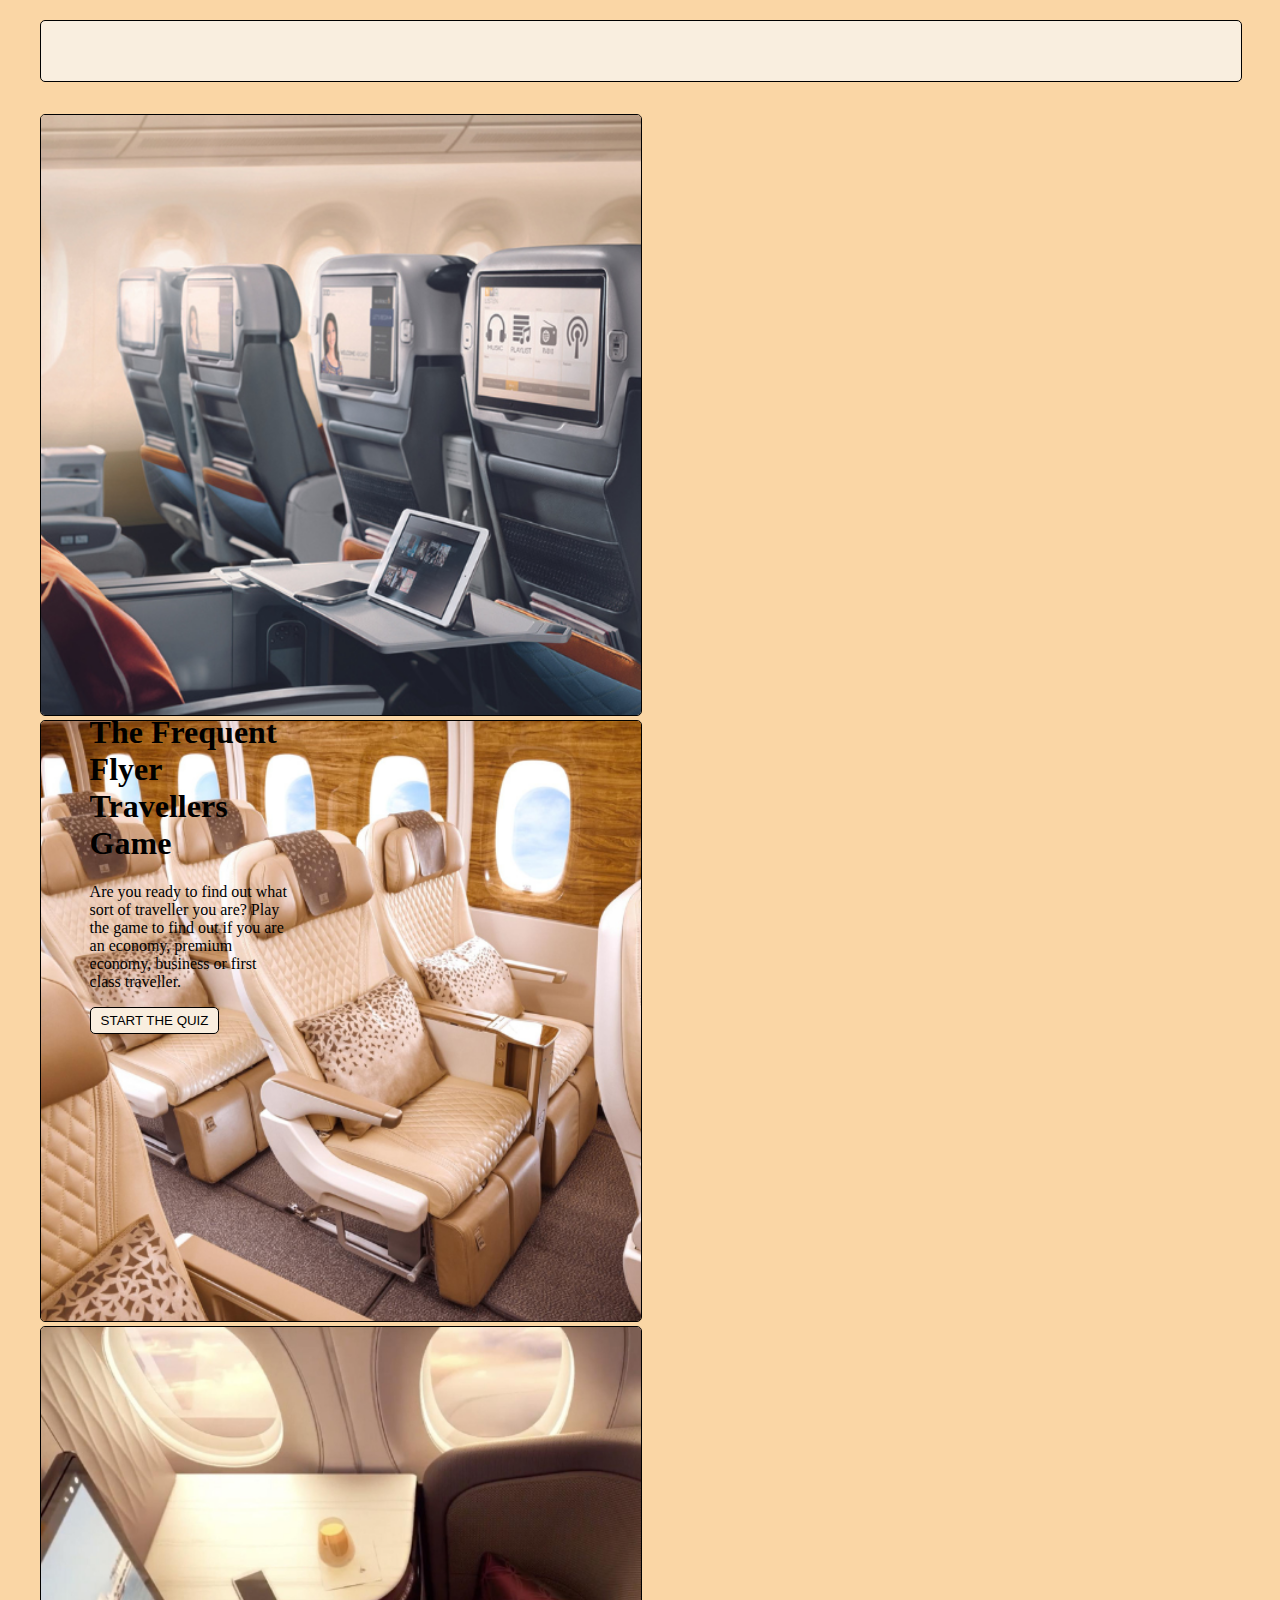
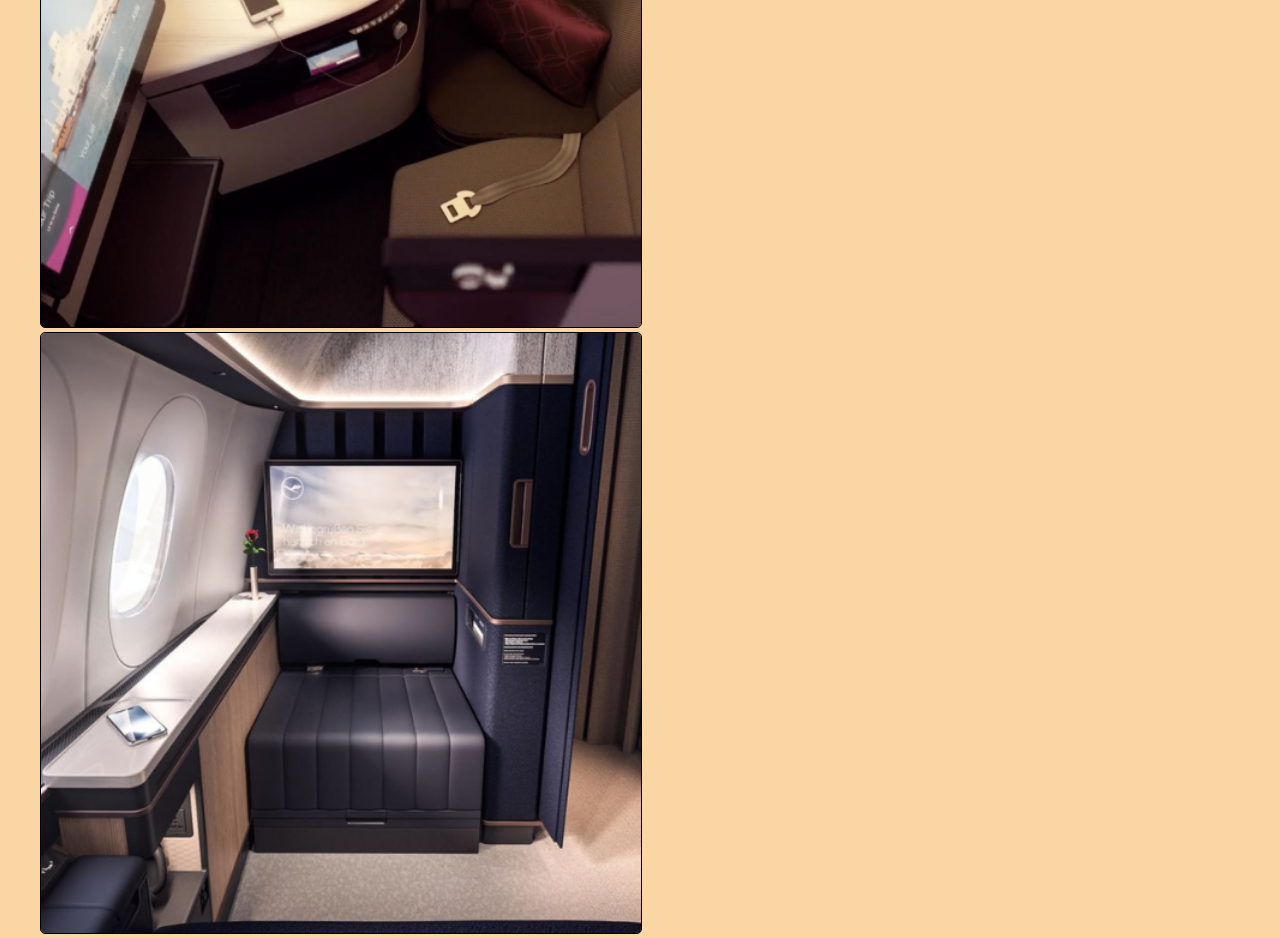
==== index.html @ 896db69a "trying to align the start button to stay inside the plane window and to stay there when screen sizes" ====
<!DOCTYPE html>
<html lang="en">

<head>
    <meta charset="UTF-8">
    <meta http-equiv="X-UA-Compatible" content="IE=edge">
    <meta name="viewport" content="width=device-width, initial-scale=1.0">
    <link rel="stylesheet" href="https://cdn.jsdelivr.net/npm/bootstrap@4.2.1/dist/css/bootstrap.min.css"
        integrity="sha384-GJzZqFGwb1QTTN6wy59ffF1BuGJpLSa9DkKMp0DgiMDm4iYMj70gZWKYbI706tWS" crossorigin="anonymous">
    <link rel="stylesheet" href="./assets/css/style.css">
    <title>Frequent Flyer Game</title>
</head>

<body>

    <header>
        <div class="menu-container"></div>
    </header>

    <section>
        <div class="mainSection row g-6">
            <!-- Left image box -->
            <div class="image-grid row g-6">
                <div class="col-6">
                    <div class="p-2"><img class="flyer-img" src="./assets/images/economy.png" alt=""></div>
                </div>

                <div class="col-6">
                    <div class="p-2"><img class="flyer-img" src="./assets/images/p-economy.png" alt=""></div>
                </div>

                <div class="col-6">
                    <div class="p-2"><img class="flyer-img" src="./assets/images/business.png" alt=""></div>
                </div>

                <div class="col-6">
                    <div class="p-2"><img class="flyer-img" src="./assets/images/first.png" alt=""></div>
                </div>
            </div>

            <!-- Right content box -->
            <div class="right-container col-6">
                <h1> The Frequent Flyer Travellers Game</h1>
                <p> Are you ready to find out what sort of traveller you are? Play the game to find out if you are an
                    economy, premium economy, business or first class traveller.</p>
                <button onclick="window.location.href=' " class="startGame"> START THE QUIZ </button>
            </div>
        </div>
    </section>

    <script src="./assets/js/script.js"> </script>
</body>

</html>
---- assets/css/style.css ----
/* create a color var to use as a golobal color */


:root{
    --offwhite: rgb(249, 238, 223);
    --brown: #472F2B;
}

header {
    margin-top: 20px;
    height: 60px;
    width: 95%;
    margin-left: 2.5%;
    background-color: var(--offwhite);
    border: solid 1px;
    border-radius: 5px;
}

body{
    background-color:#FAD6A5;
}



.mainSection {
    width: 100%;
    height: 100%;
    margin: 2.5%;
}

.image-grid {
    width: 600px;
    height: 400px;
}

.flyer-img {
    width: 100%;
    height: 100%;
    border: solid 1px;
    border-radius: 5px;
}

.right-container {
    width: 200px;
    height: 400px;
    margin-top: 200px;
    margin-left: 50px;

}

button{
    background-color: var(--offwhite);
    border-radius: 5px;
    padding: 5px 10px 5px 10px;
    border: solid 1px;
}
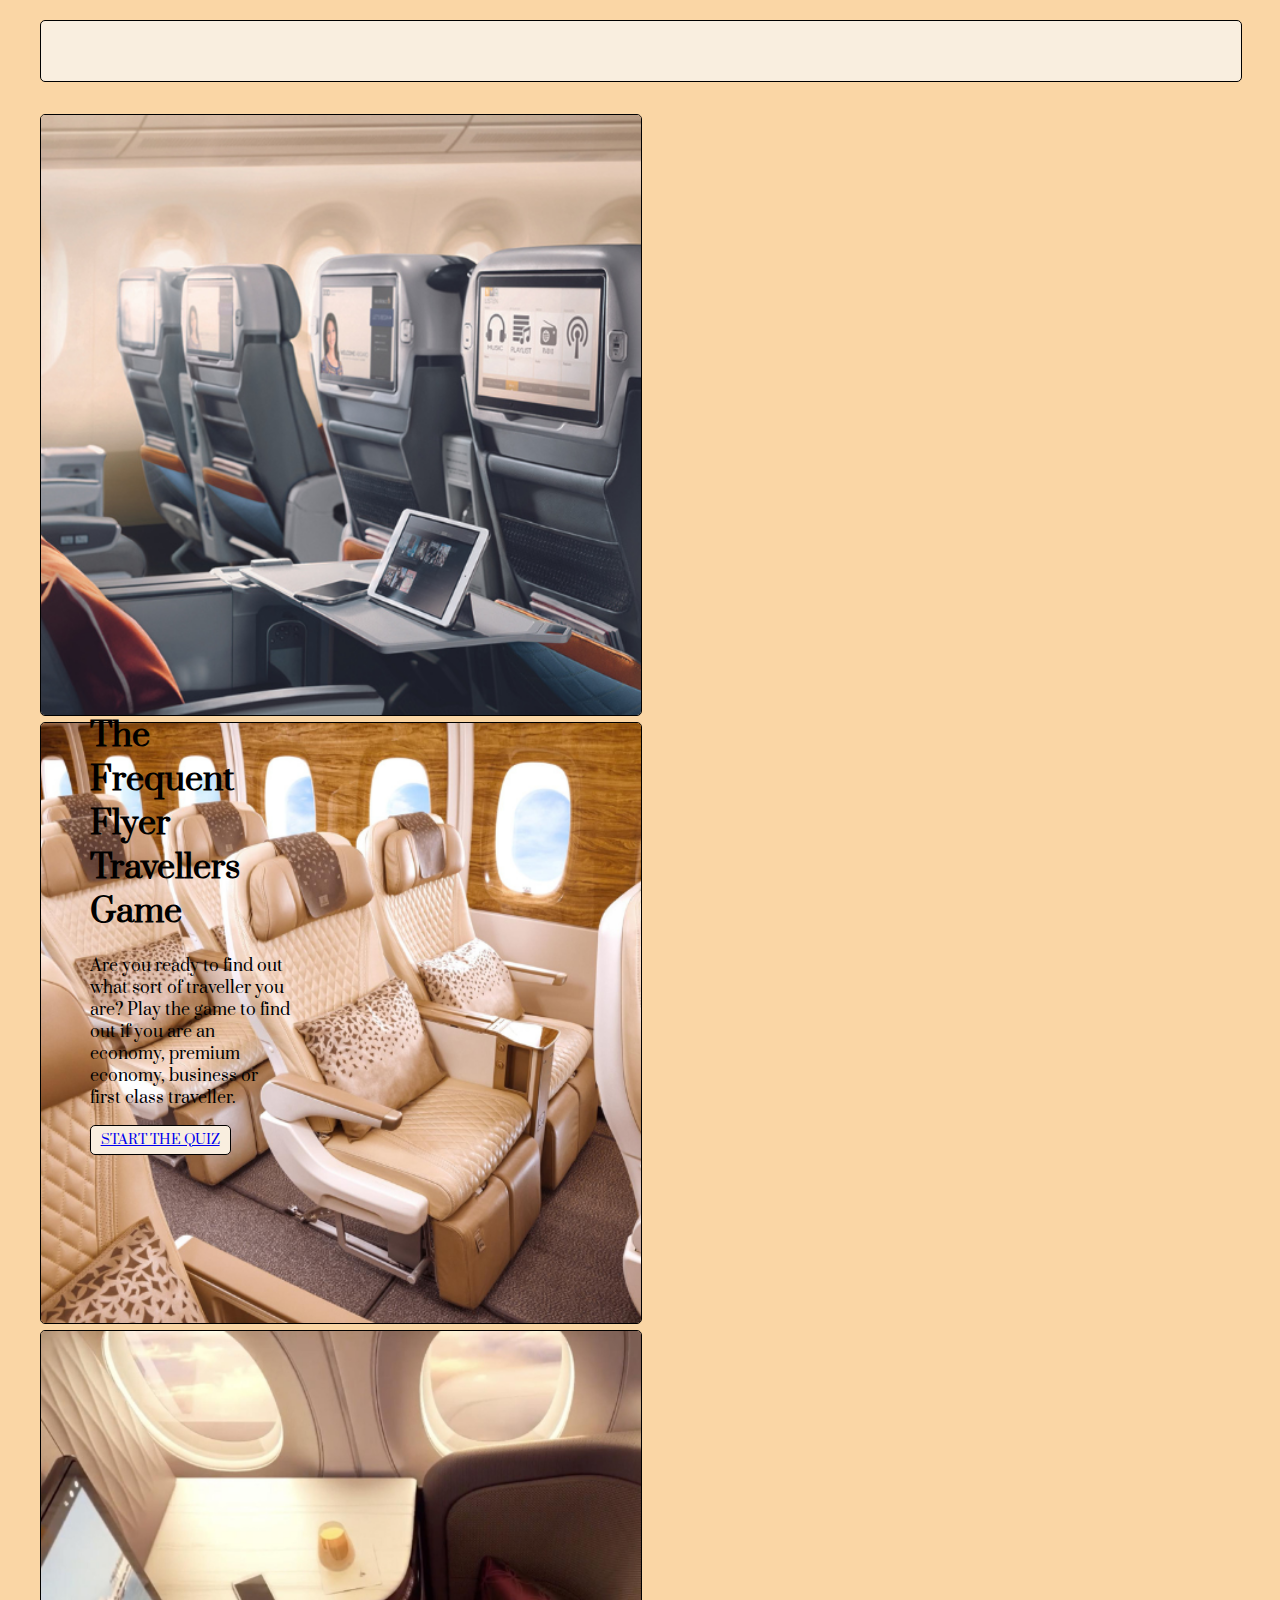
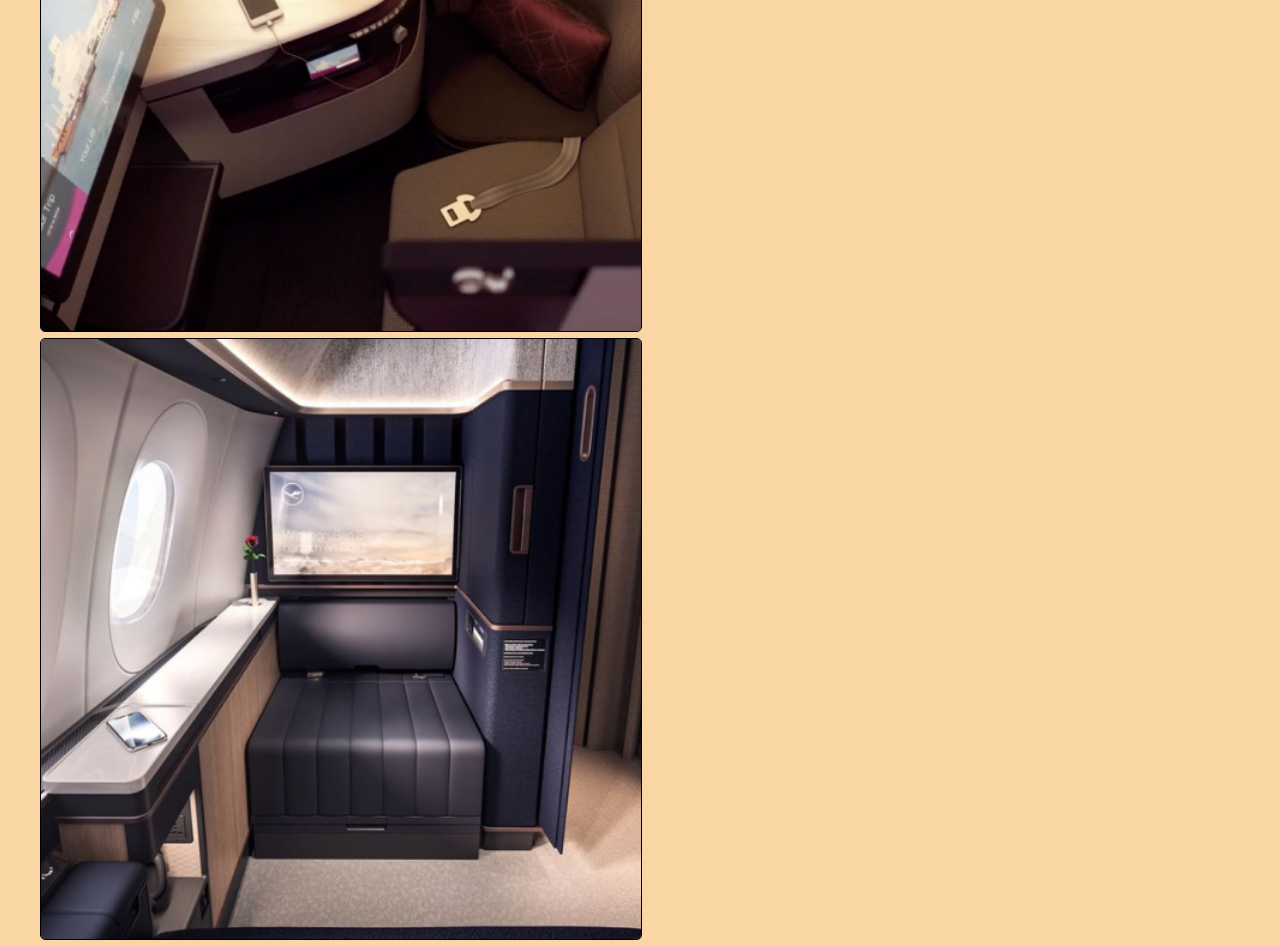
==== commit 3ef6106f: "added styling and logo and bootstrap for header" ====
--- a/index.html
+++ b/index.html
@@ -7,6 +7,9 @@
     <meta name="viewport" content="width=device-width, initial-scale=1.0">
     <link rel="stylesheet" href="https://cdn.jsdelivr.net/npm/bootstrap@4.2.1/dist/css/bootstrap.min.css"
         integrity="sha384-GJzZqFGwb1QTTN6wy59ffF1BuGJpLSa9DkKMp0DgiMDm4iYMj70gZWKYbI706tWS" crossorigin="anonymous">
+    <link rel="preconnect" href="https://fonts.googleapis.com">
+    <link rel="preconnect" href="https://fonts.gstatic.com" crossorigin>
+    <link href="https://fonts.googleapis.com/css2?family=Prata&display=swap" rel="stylesheet">
     <link rel="stylesheet" href="./assets/css/style.css">
     <title>Frequent Flyer Game</title>
 </head>
@@ -43,7 +46,7 @@
                 <h1> The Frequent Flyer Travellers Game</h1>
                 <p> Are you ready to find out what sort of traveller you are? Play the game to find out if you are an
                     economy, premium economy, business or first class traveller.</p>
-                <button onclick="window.location.href=' " class="startGame"> START THE QUIZ </button>
+                <button class="startGame"> <a href="quiz.html">START THE QUIZ</a> </button>
             </div>
         </div>
     </section>
--- a/assets/css/style.css
+++ b/assets/css/style.css
@@ -1,5 +1,6 @@
-/* create a color var to use as a golobal color */
-
+*{
+    font-family: 'Prata', serif;
+}
 
 :root{
     --offwhite: rgb(249, 238, 223);
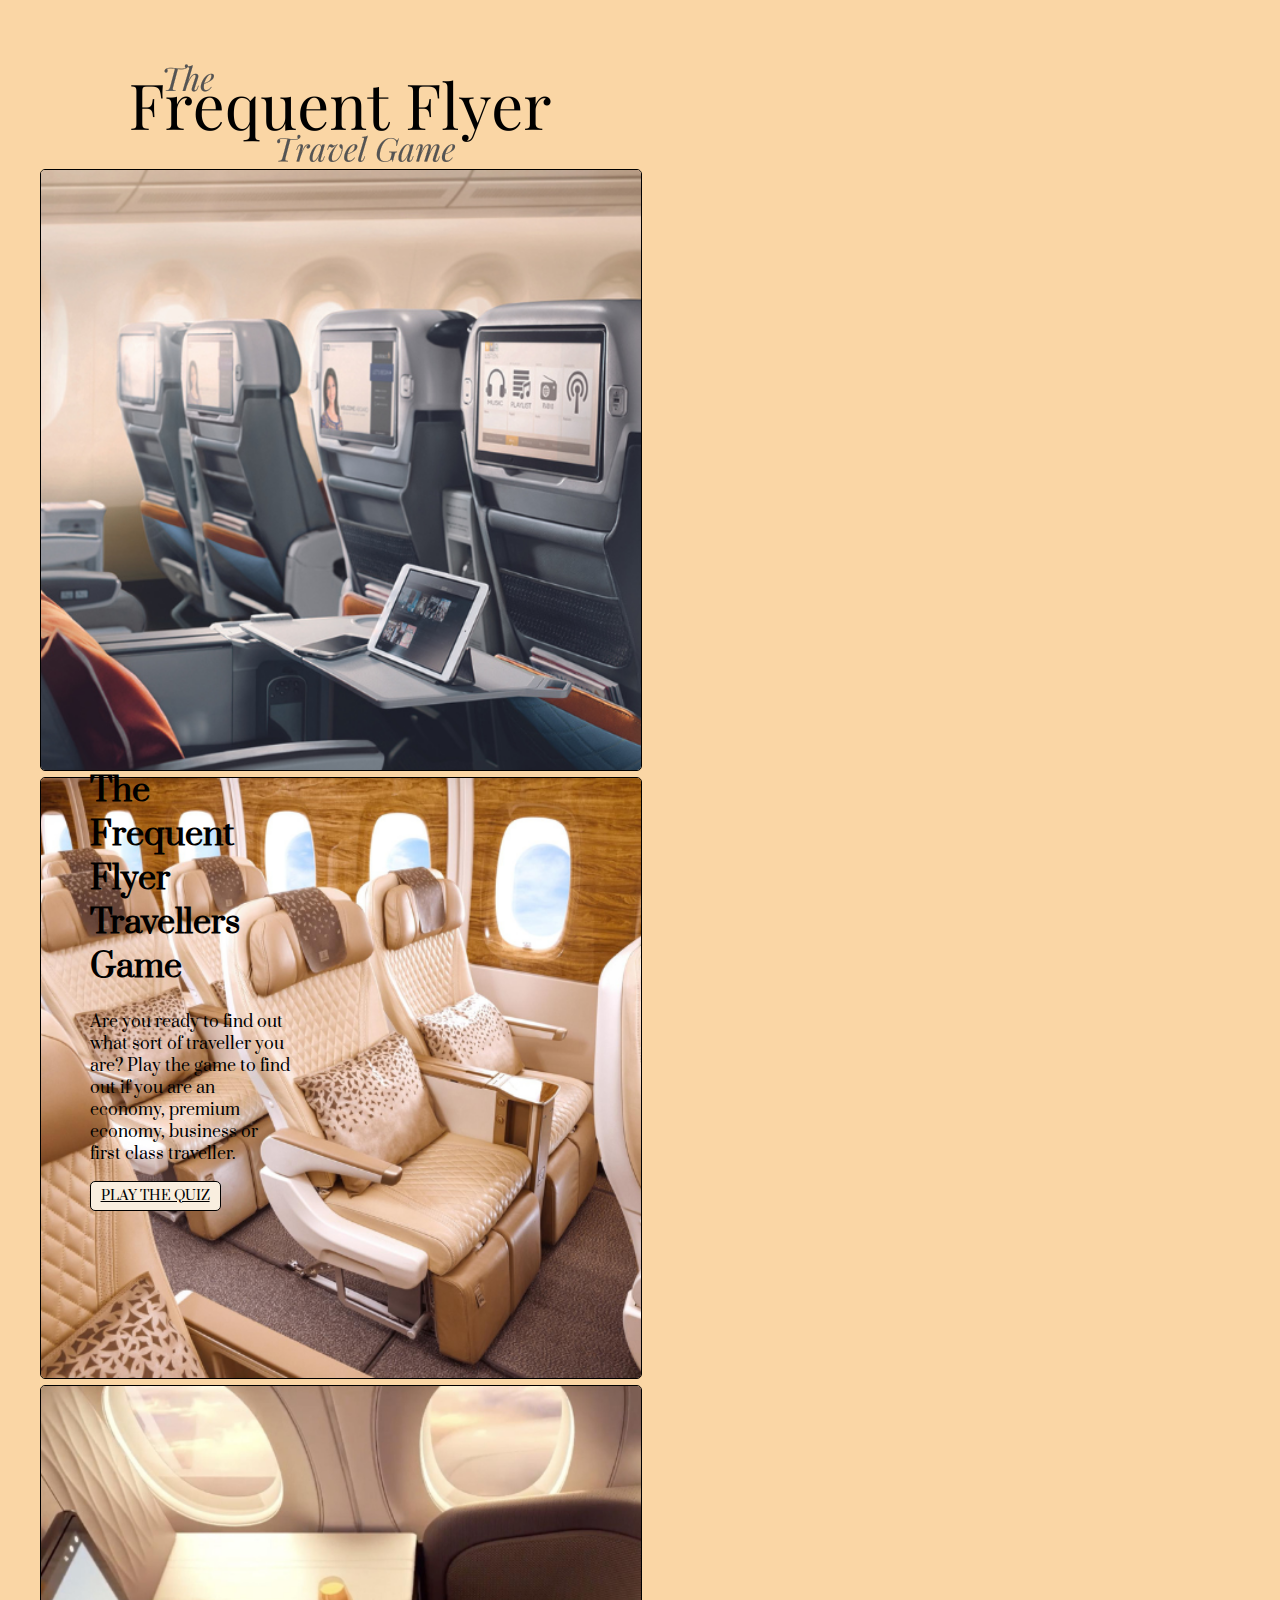
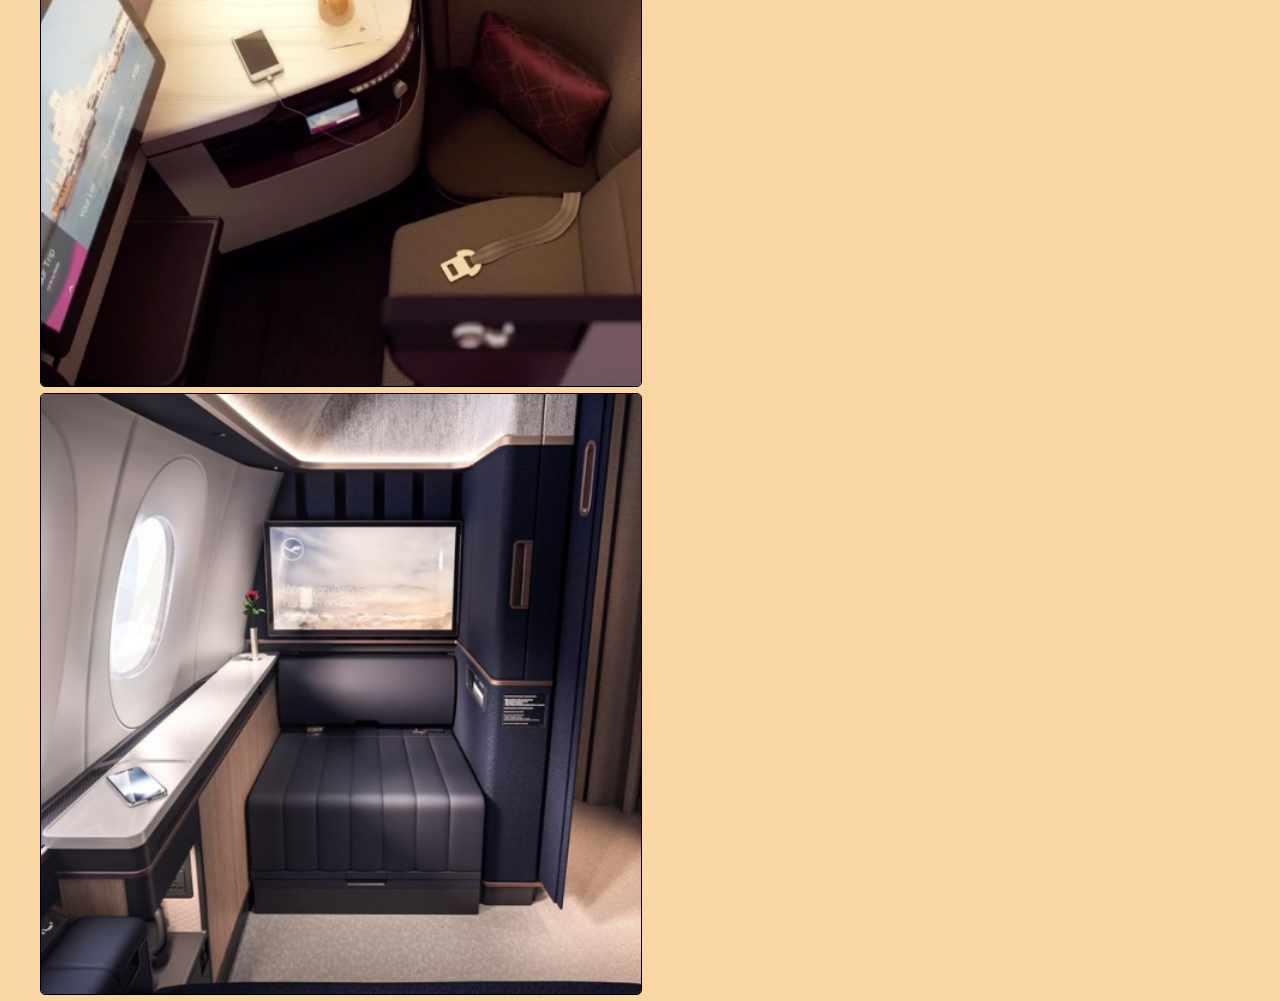
==== commit 09c06d83: "trying to use media query to make success1,2,3,4 larger when min screen width is 1000px" ====
--- a/index.html
+++ b/index.html
@@ -16,8 +16,14 @@
 
 <body>
 
-    <header>
-        <div class="menu-container"></div>
+    <header class="container-fluid mx-auto">
+        <div class="row align-items-center justify-content-center">
+            
+            <div class="col-12 col-sm-4 text-center">
+                <img src="./assets/images/Frequent Flyer-2.png" alt="Image" class="img-fluid logo">
+            </div>
+           
+        </div>
     </header>
 
     <section>
@@ -46,7 +52,7 @@
                 <h1> The Frequent Flyer Travellers Game</h1>
                 <p> Are you ready to find out what sort of traveller you are? Play the game to find out if you are an
                     economy, premium economy, business or first class traveller.</p>
-                <button class="startGame"> <a href="quiz.html">START THE QUIZ</a> </button>
+                <button class="startGame"> <a href="quiz.html">PLAY THE QUIZ</a> </button>
             </div>
         </div>
     </section>
--- a/assets/css/style.css
+++ b/assets/css/style.css
@@ -8,20 +8,29 @@
 }
 
 header {
-    margin-top: 20px;
+    position: relative;
+    top: -20px;
     height: 60px;
     width: 95%;
     margin-left: 2.5%;
-    background-color: var(--offwhite);
-    border: solid 1px;
-    border-radius: 5px;
-}
+    padding-left: 50px;
+    padding-right: 50px;
+    z-index: 1;
+    margin-bottom: 8%;
+  }
+
 
 body{
     background-color:#FAD6A5;
 }
 
+a {
+    color: black;
+  }
 
+  a:hover {
+    color: black;
+  }
 
 .mainSection {
     width: 100%;
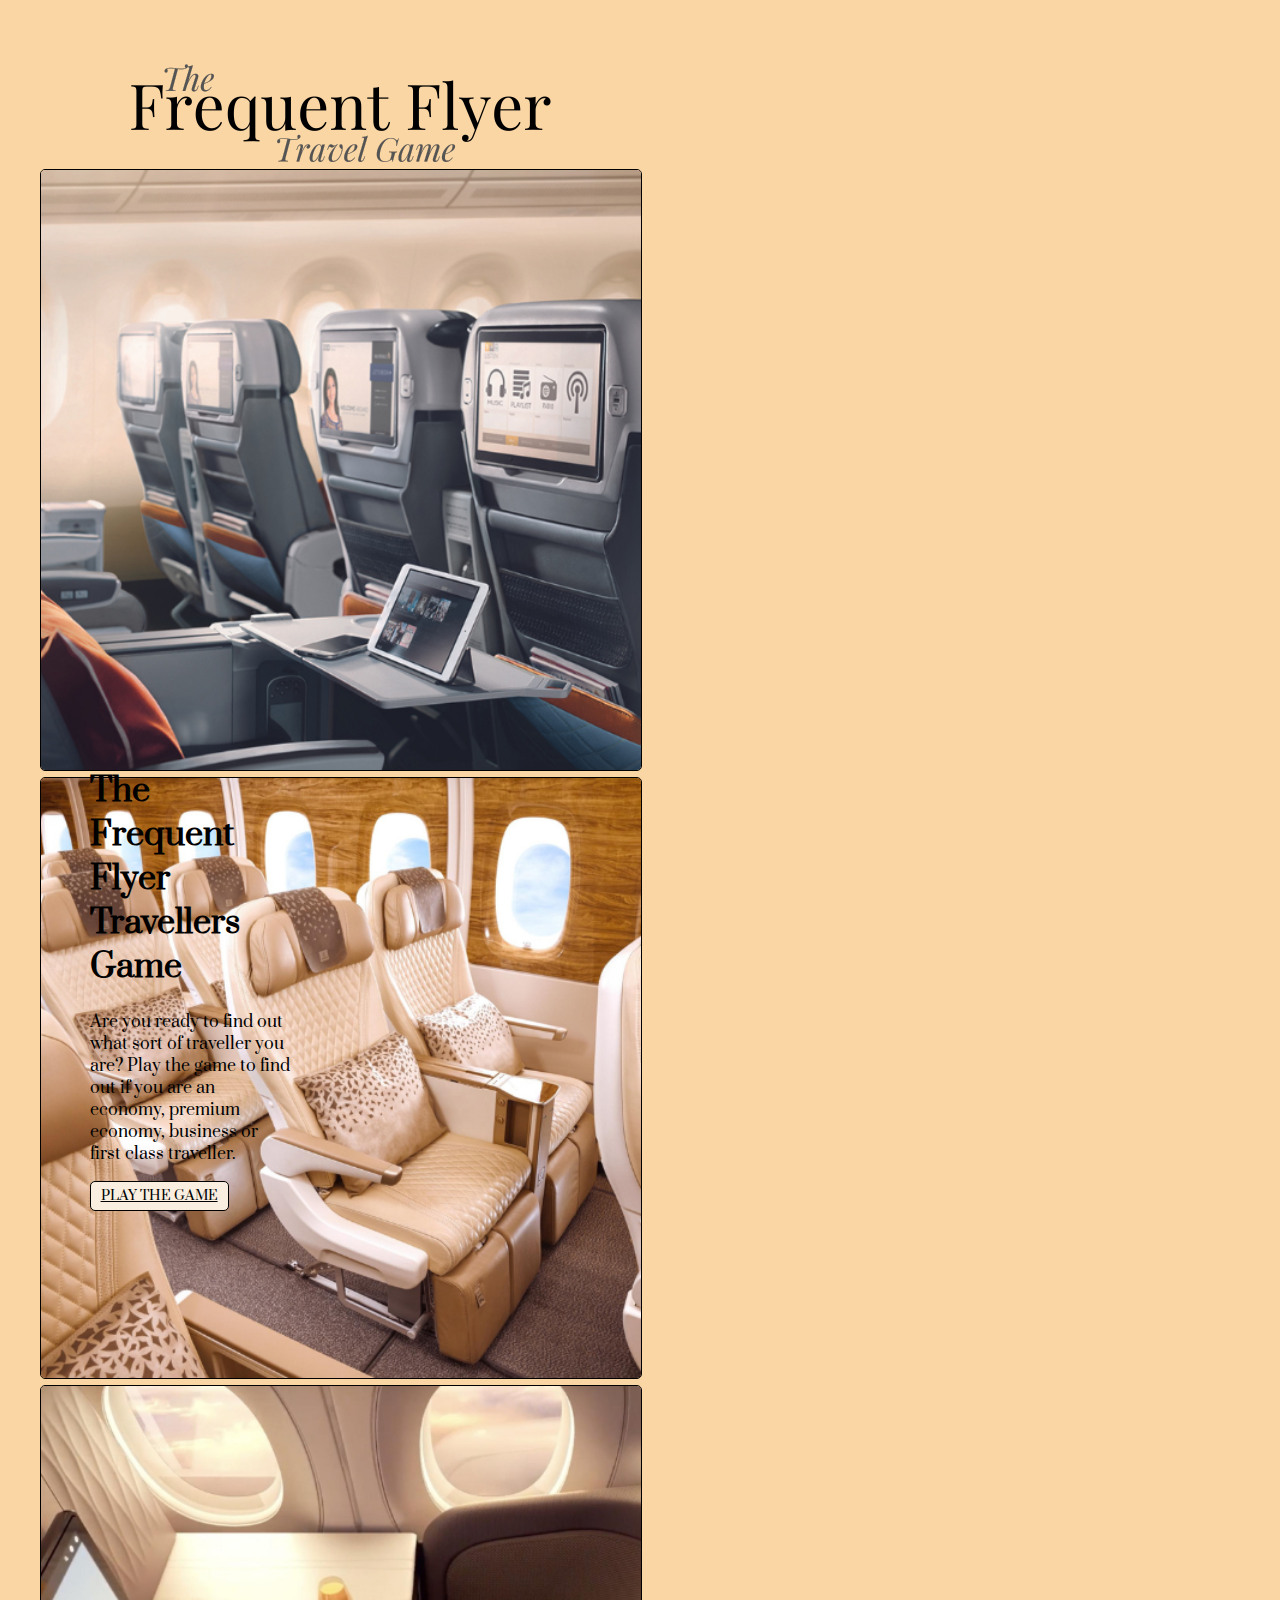
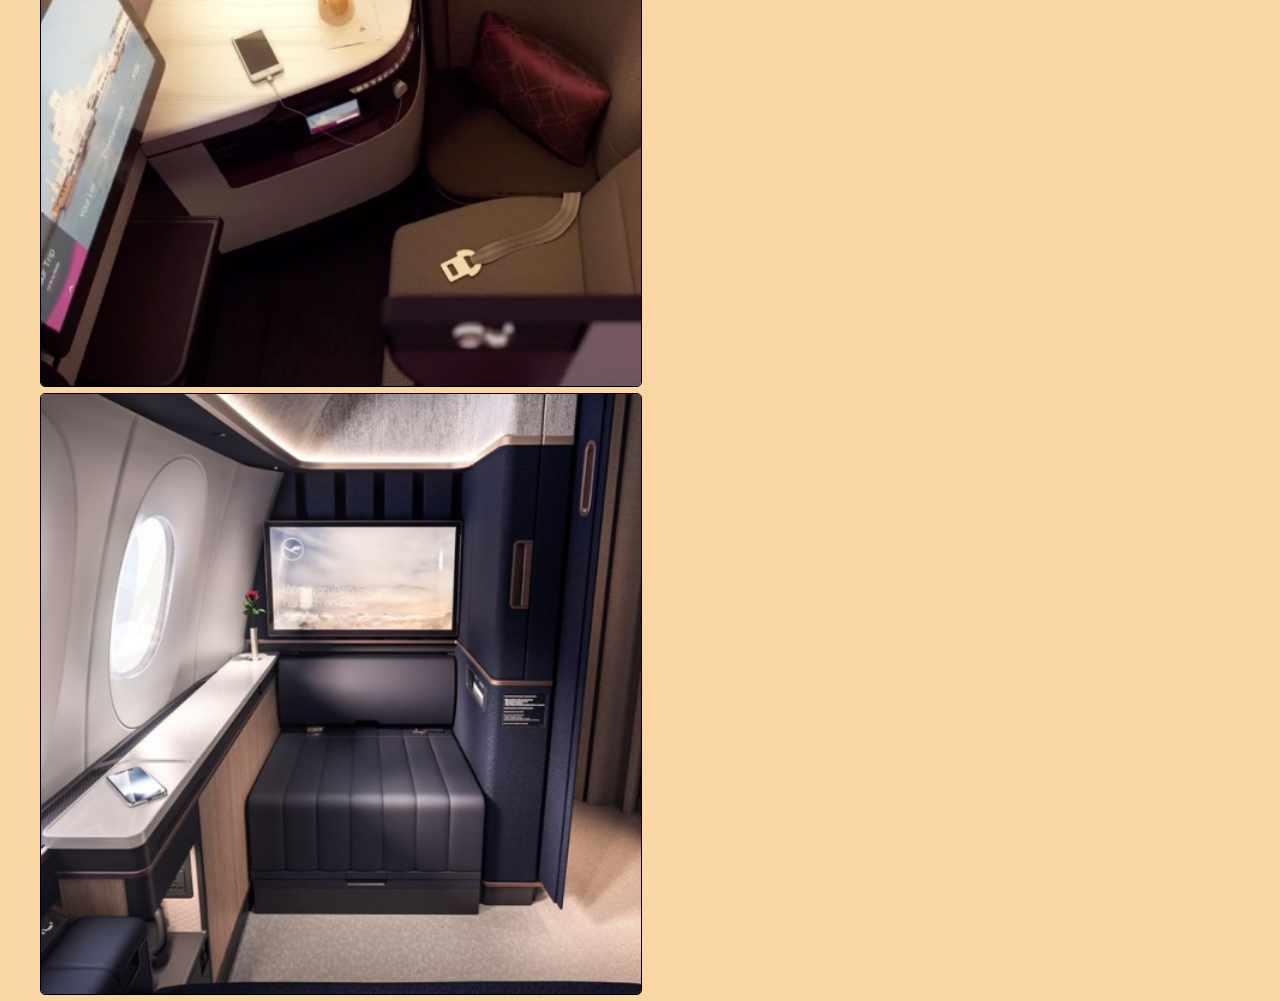
==== commit 254c2921: "fixed spacing for header on small media screen" ====
--- a/index.html
+++ b/index.html
@@ -16,20 +16,20 @@
 
 <body>
 
-    <header class="container-fluid mx-auto">
-        <div class="row align-items-center justify-content-center">
+    <header class="container-fluid mx-auto justify-content-center">
+        <div class="row header-div align-items-center justify-content-center">
             
-            <div class="col-12 col-sm-4 text-center">
-                <img src="./assets/images/Frequent Flyer-2.png" alt="Image" class="img-fluid logo">
+            <div class="col-md-6 col-sm-6 text-center justify-content-center">
+                <img class="img-fluid logo" src="./assets/images/Frequent Flyer-2.png" alt="Image" >
             </div>
            
         </div>
     </header>
 
     <section>
-        <div class="mainSection row g-6">
+        <div class="mainSection row g-6 justify-content-center">
             <!-- Left image box -->
-            <div class="image-grid row g-6">
+            <div class="image-grid row g-6 ">
                 <div class="col-6">
                     <div class="p-2"><img class="flyer-img" src="./assets/images/economy.png" alt=""></div>
                 </div>
@@ -48,11 +48,11 @@
             </div>
 
             <!-- Right content box -->
-            <div class="right-container col-6">
-                <h1> The Frequent Flyer Travellers Game</h1>
+            <div class="right-container col-10 col-lg-6">
+                <h1> <h1> The Frequent Flyer <span class="narrow"></span> Travellers Game</h1></h1>
                 <p> Are you ready to find out what sort of traveller you are? Play the game to find out if you are an
                     economy, premium economy, business or first class traveller.</p>
-                <button class="startGame"> <a href="quiz.html">PLAY THE QUIZ</a> </button>
+                <button class="startGame"> <a href="quiz.html">PLAY THE GAME</a> </button>
             </div>
         </div>
     </section>
--- a/assets/css/style.css
+++ b/assets/css/style.css
@@ -1,8 +1,8 @@
-*{
+* {
     font-family: 'Prata', serif;
 }
 
-:root{
+:root {
     --offwhite: rgb(249, 238, 223);
     --brown: #472F2B;
 }
@@ -17,20 +17,20 @@
     padding-right: 50px;
     z-index: 1;
     margin-bottom: 8%;
-  }
+}
 
 
-body{
-    background-color:#FAD6A5;
+body {
+    background-color: #FAD6A5;
 }
 
 a {
     color: black;
-  }
+}
 
-  a:hover {
+a:hover {
     color: black;
-  }
+}
 
 .mainSection {
     width: 100%;
@@ -50,6 +50,7 @@
     border-radius: 5px;
 }
 
+
 .right-container {
     width: 200px;
     height: 400px;
@@ -58,9 +59,74 @@
 
 }
 
-button{
+button {
     background-color: var(--offwhite);
     border-radius: 5px;
     padding: 5px 10px 5px 10px;
     border: solid 1px;
+}
+
+/* responsive sizing */
+
+@media (max-width: 1000px) {
+    .right-container {
+        margin: auto;
+        width: 90%;
+        margin-top: 30%;
+        text-align: center;
+    }
+
+    h1 {
+        font-size: 1.5rem;
+        font-weight: bold;
+        white-space: nowrap;
+        overflow: hidden;
+        margin-bottom: 20px;
+    }
+}
+
+@media (max-width: 580px) {
+    .mainSection{
+        margin-top: 20px;
+        padding: 5px;
+    }
+
+    header{
+        min-height: 120px;
+        top: 3px;
+    }
+    
+    .row{
+        min-height: 120px;
+    }
+    
+    .right-container {
+        margin: 0%;
+        padding: 0%;
+        width: 100%;
+        margin-top: 20%;
+        text-align: center;
+    }
+
+    .col-6{
+        padding: 0px;
+    }
+
+    .flyer-img {
+        width: 90%;
+        height: 90%;
+        border: solid 1px;
+        border-radius: 5px;
+    }
+    h1 {
+        text-align: center;
+        width: fit-content;
+        font-weight: bold;
+        margin-left: 40px;
+        margin-bottom: 20px;
+    }
+    .narrow {
+        text-align: center;
+        display: block
+      }
 }